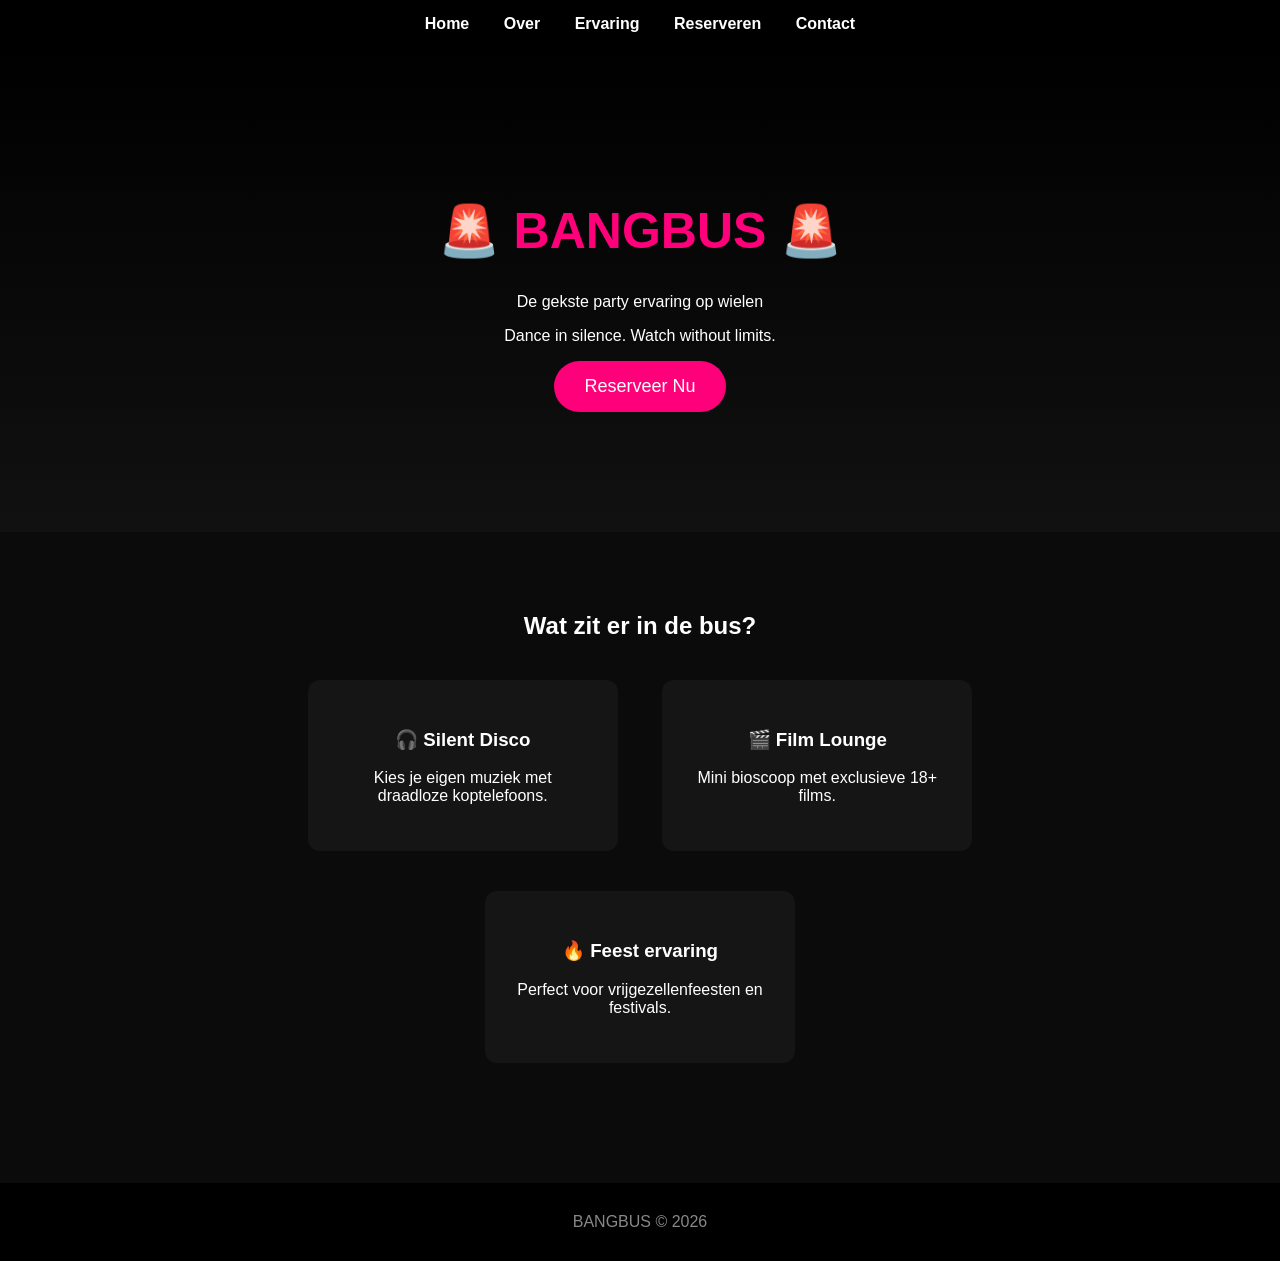
==== index.html @ 5e495880 "Create index.html" ====
<!DOCTYPE html>
<html lang="nl">
<head>
<meta charset="UTF-8">
<title>BANGBUS</title>
<link rel="stylesheet" href="style.css">
</head>

<body>

<nav>
<a href="index.html">Home</a>
<a href="over.html">Over</a>
<a href="ervaring.html">Ervaring</a>
<a href="reserveren.html">Reserveren</a>
<a href="contact.html">Contact</a>
</nav>

<header>

<h1>🚨 BANGBUS 🚨</h1>

<p>De gekste party ervaring op wielen</p>

<p>Dance in silence. Watch without limits.</p>

<a href="reserveren.html">
<button>Reserveer Nu</button>
</a>

</header>

<section>

<h2>Wat zit er in de bus?</h2>

<div class="card">
<h3>🎧 Silent Disco</h3>
<p>Kies je eigen muziek met draadloze koptelefoons.</p>
</div>

<div class="card">
<h3>🎬 Film Lounge</h3>
<p>Mini bioscoop met exclusieve 18+ films.</p>
</div>

<div class="card">
<h3>🔥 Feest ervaring</h3>
<p>Perfect voor vrijgezellenfeesten en festivals.</p>
</div>

</section>

<footer>
BANGBUS © 2026
</footer>

</body>
</html>
---- style.css ----
body{
font-family: Arial, sans-serif;
background:#0b0b0b;
color:white;
margin:0;
}

nav{
background:#000;
padding:15px;
text-align:center;
}

nav a{
color:white;
margin:0 15px;
text-decoration:none;
font-weight:bold;
}

nav a:hover{
color:#ff007a;
}

header{
padding:120px 20px;
text-align:center;
background:linear-gradient(black,#111);
}

h1{
color:#ff007a;
font-size:50px;
}

section{
padding:60px 10%;
text-align:center;
}

.card{
background:#151515;
padding:30px;
border-radius:12px;
margin:20px;
display:inline-block;
width:250px;
}

button{
background:#ff007a;
border:none;
padding:15px 30px;
color:white;
font-size:18px;
border-radius:30px;
cursor:pointer;
}

button:hover{
background:#ff4fa2;
}

footer{
background:#000;
padding:30px;
text-align:center;
color:#888;
margin-top:40px;
}
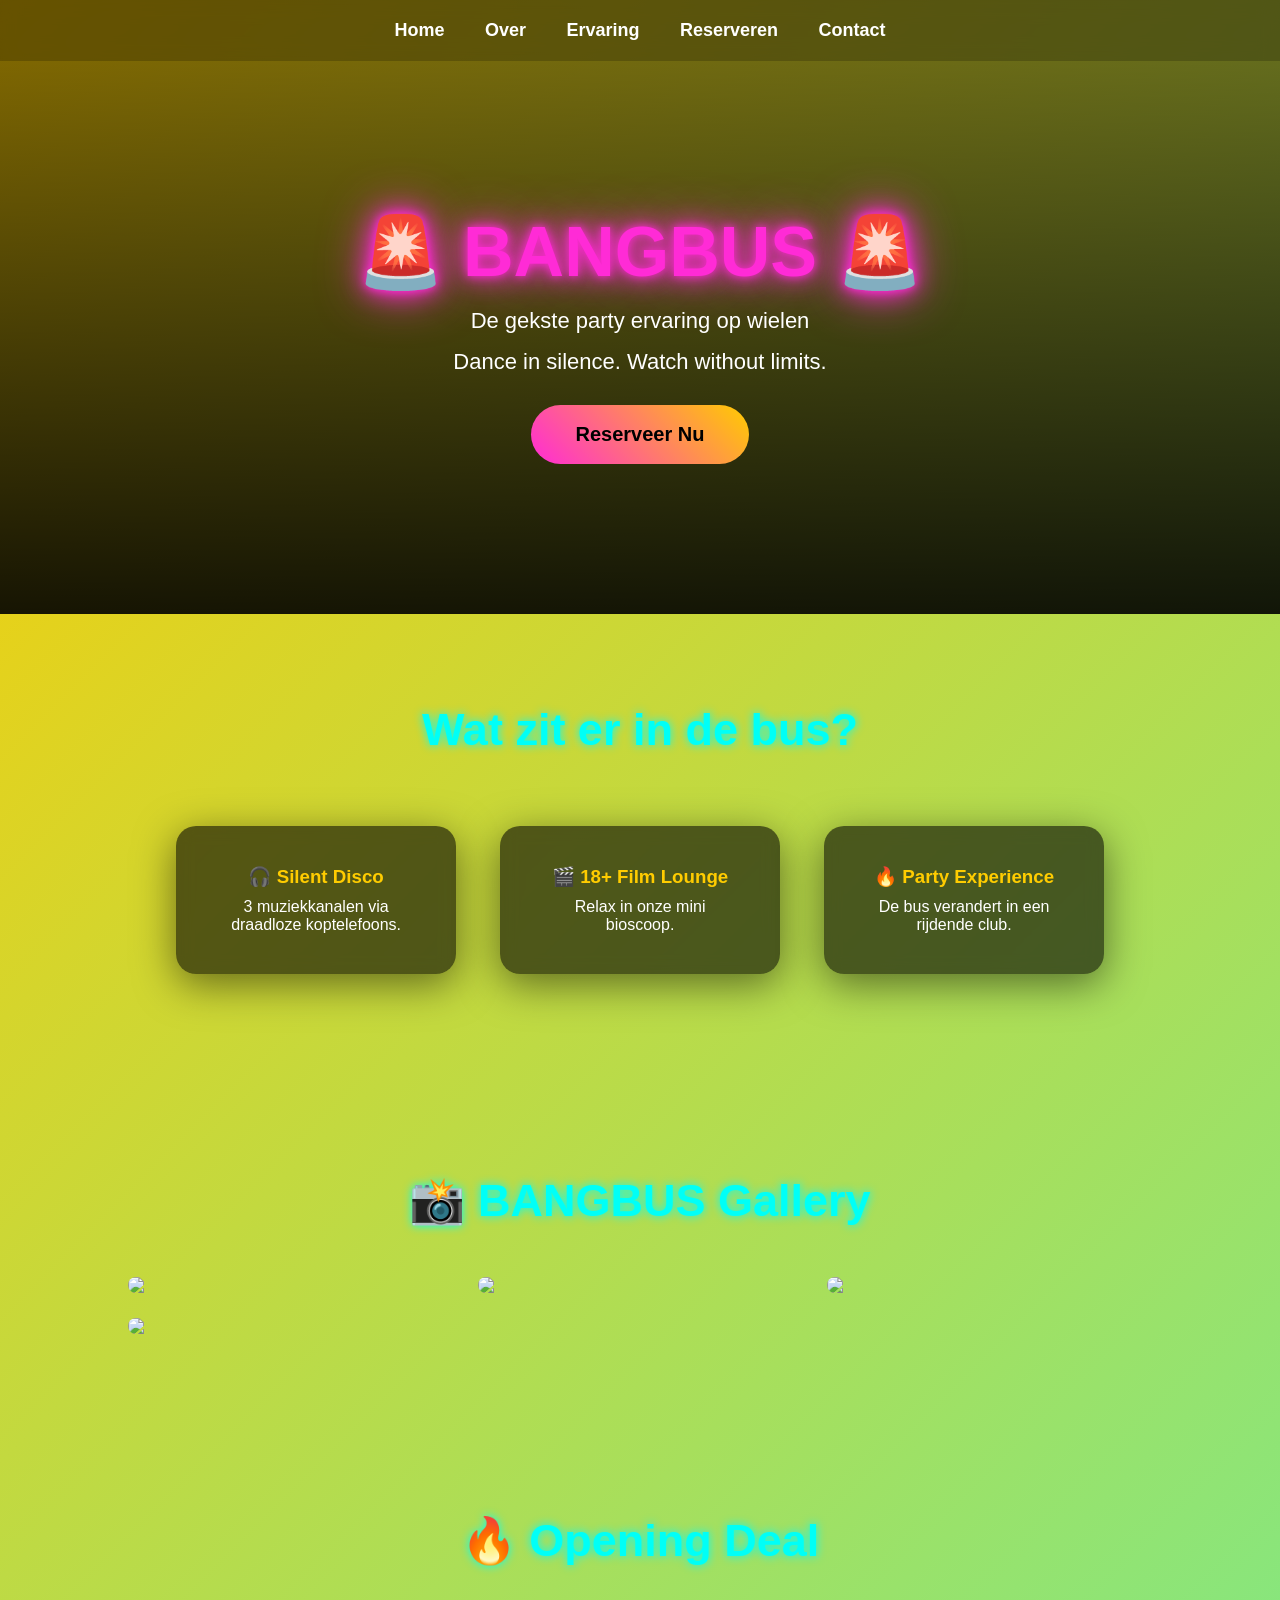
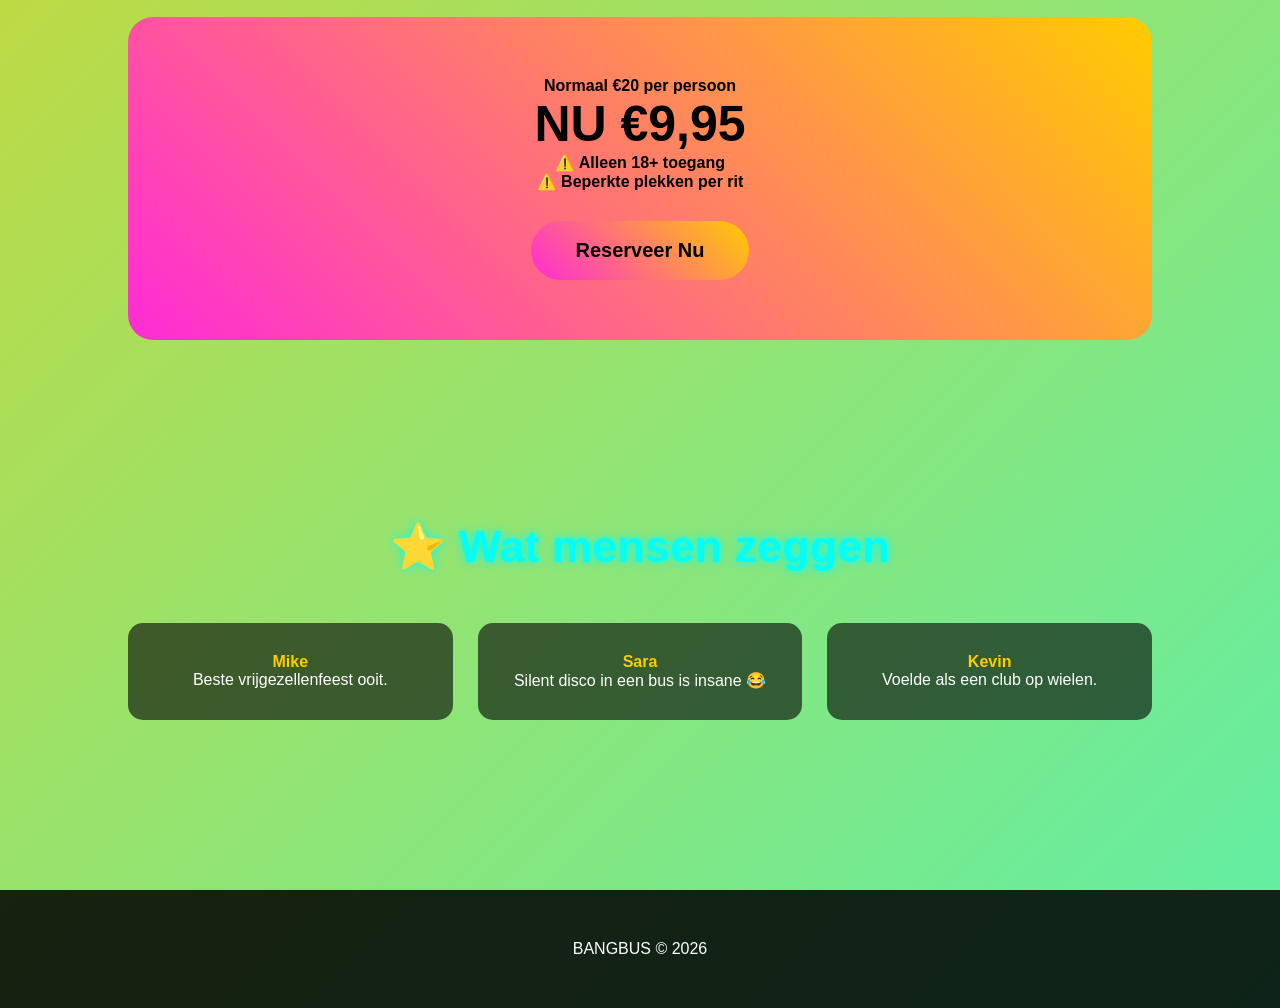
==== commit f21c8069: "Update index.html" ====
--- a/index.html
+++ b/index.html
@@ -9,11 +9,11 @@
 <body>
 
 <nav>
-<a href="index.html">Home</a>
-<a href="over.html">Over</a>
-<a href="ervaring.html">Ervaring</a>
-<a href="reserveren.html">Reserveren</a>
-<a href="contact.html">Contact</a>
+<a href="/">Home</a>
+<a href="over/">Over</a>
+<a href="ervaring/">Ervaring</a>
+<a href="reserveren/">Reserveren</a>
+<a href="contact/">Contact</a>
 </nav>
 
 <header>
@@ -24,7 +24,7 @@
 
 <p>Dance in silence. Watch without limits.</p>
 
-<a href="reserveren.html">
+<a href="reserveren/">
 <button>Reserveer Nu</button>
 </a>
 
@@ -36,17 +36,81 @@
 
 <div class="card">
 <h3>🎧 Silent Disco</h3>
-<p>Kies je eigen muziek met draadloze koptelefoons.</p>
+<p>3 muziekkanalen via draadloze koptelefoons.</p>
 </div>
 
 <div class="card">
-<h3>🎬 Film Lounge</h3>
-<p>Mini bioscoop met exclusieve 18+ films.</p>
+<h3>🎬 18+ Film Lounge</h3>
+<p>Relax in onze mini bioscoop.</p>
 </div>
 
 <div class="card">
-<h3>🔥 Feest ervaring</h3>
-<p>Perfect voor vrijgezellenfeesten en festivals.</p>
+<h3>🔥 Party Experience</h3>
+<p>De bus verandert in een rijdende club.</p>
+</div>
+
+</section>
+
+
+<section>
+
+<h2>📸 BANGBUS Gallery</h2>
+
+<div class="gallery">
+
+<img src="https://images.unsplash.com/photo-1516455590571-18256e5bb9ff">
+<img src="https://images.unsplash.com/photo-1470225620780-dba8ba36b745">
+<img src="https://images.unsplash.com/photo-1492684223066-81342ee5ff30">
+<img src="https://images.unsplash.com/photo-1506157786151-b8491531f063">
+
+</div>
+
+</section>
+
+
+<section>
+
+<h2>🔥 Opening Deal</h2>
+
+<div class="deal">
+
+<p>Normaal €20 per persoon</p>
+
+<h3>NU €9,95</h3>
+
+<p>⚠️ Alleen 18+ toegang</p>
+<p>⚠️ Beperkte plekken per rit</p>
+
+<a href="reserveren/">
+<button>Reserveer Nu</button>
+</a>
+
+</div>
+
+</section>
+
+
+<section>
+
+<h2>⭐ Wat mensen zeggen</h2>
+
+<div class="reviews">
+
+<div class="review">
+<strong>Mike</strong>
+<p>Beste vrijgezellenfeest ooit.</p>
+</div>
+
+<div class="review">
+<strong>Sara</strong>
+<p>Silent disco in een bus is insane 😂</p>
+</div>
+
+<div class="review">
+<strong>Kevin</strong>
+<p>Voelde als een club op wielen.</p>
+</div>
+
 </div>
 
 </section>
--- a/style.css
+++ b/style.css
@@ -1,70 +1,202 @@
+*{
+margin:0;
+padding:0;
+box-sizing:border-box;
+font-family: 'Segoe UI',sans-serif;
+}
+
 body{
-font-family: Arial, sans-serif;
-background:#0b0b0b;
 color:white;
-margin:0;
-}
+background:linear-gradient(-45deg,#ff0080,#7928ca,#2afadf,#ffcc00);
+background-size:400% 400%;
+animation:bgmove 15s ease infinite;
+}
+
+@keyframes bgmove{
+0%{background-position:0% 50%}
+50%{background-position:100% 50%}
+100%{background-position:0% 50%}
+}
+
+/* NAV */
 
 nav{
-background:#000;
-padding:15px;
-text-align:center;
+background:rgba(0,0,0,0.6);
+backdrop-filter:blur(10px);
+padding:20px;
+text-align:center;
+position:sticky;
+top:0;
+z-index:999;
 }
 
 nav a{
 color:white;
-margin:0 15px;
+margin:0 18px;
 text-decoration:none;
-font-weight:bold;
+font-weight:600;
+font-size:18px;
+transition:0.3s;
 }
 
 nav a:hover{
-color:#ff007a;
-}
+color:#00fff7;
+text-shadow:0 0 10px #00fff7;
+}
+
+/* HERO */
 
 header{
-padding:120px 20px;
-text-align:center;
-background:linear-gradient(black,#111);
+padding:150px 20px;
+text-align:center;
+background:linear-gradient(180deg,rgba(0,0,0,0.5),rgba(0,0,0,0.9));
 }
 
 h1{
-color:#ff007a;
-font-size:50px;
-}
+font-size:70px;
+color:#ff2bd6;
+text-shadow:
+0 0 10px #ff2bd6,
+0 0 25px #ff2bd6,
+0 0 50px #ff2bd6;
+}
+
+header p{
+font-size:22px;
+margin-top:15px;
+}
+
+/* CTA BUTTON */
+
+button{
+background:linear-gradient(45deg,#ff2bd6,#ffcc00);
+border:none;
+padding:18px 45px;
+font-size:20px;
+border-radius:50px;
+margin-top:30px;
+cursor:pointer;
+font-weight:700;
+transition:0.3s;
+}
+
+button:hover{
+transform:scale(1.1);
+box-shadow:
+0 0 20px #ff2bd6,
+0 0 40px #ffcc00;
+}
+
+/* SECTIONS */
 
 section{
-padding:60px 10%;
-text-align:center;
-}
+padding:90px 10%;
+text-align:center;
+}
+
+h2{
+font-size:45px;
+margin-bottom:50px;
+color:#00fff7;
+text-shadow:0 0 10px #00fff7;
+}
+
+/* CARD GRID */
 
 .card{
-background:#151515;
-padding:30px;
-border-radius:12px;
+background:rgba(0,0,0,0.6);
+backdrop-filter:blur(8px);
+padding:40px;
+border-radius:20px;
 margin:20px;
 display:inline-block;
-width:250px;
-}
-
-button{
-background:#ff007a;
-border:none;
-padding:15px 30px;
-color:white;
-font-size:18px;
-border-radius:30px;
-cursor:pointer;
-}
-
-button:hover{
-background:#ff4fa2;
-}
+width:280px;
+transition:0.4s;
+box-shadow:0 10px 40px rgba(0,0,0,0.5);
+}
+
+.card:hover{
+transform:translateY(-12px) scale(1.05);
+box-shadow:
+0 0 20px #ff2bd6,
+0 0 40px #00fff7;
+}
+
+.card h3{
+color:#ffcc00;
+margin-bottom:10px;
+}
+
+/* GALLERY */
+
+.gallery{
+display:grid;
+grid-template-columns:repeat(auto-fit,minmax(250px,1fr));
+gap:25px;
+}
+
+.gallery img{
+width:100%;
+border-radius:15px;
+transition:0.4s;
+}
+
+.gallery img:hover{
+transform:scale(1.08);
+box-shadow:0 0 25px #ff2bd6;
+}
+
+/* REVIEWS */
+
+.reviews{
+display:grid;
+grid-template-columns:repeat(auto-fit,minmax(250px,1fr));
+gap:25px;
+}
+
+.review{
+background:rgba(0,0,0,0.6);
+padding:30px;
+border-radius:15px;
+}
+
+.review strong{
+color:#ffcc00;
+}
+
+/* DEAL BANNER */
+
+.deal{
+background:linear-gradient(45deg,#ff2bd6,#ffcc00);
+color:black;
+padding:60px;
+border-radius:25px;
+font-weight:bold;
+}
+
+.deal h3{
+font-size:50px;
+}
+
+/* FOOTER */
 
 footer{
-background:#000;
-padding:30px;
-text-align:center;
-color:#888;
-margin-top:40px;
-}
+background:rgba(0,0,0,0.85);
+padding:50px 20px;
+text-align:center;
+margin-top:80px;
+}
+
+footer p{
+margin:10px 0;
+color:#ccc;
+}
+
+footer a{
+color:#00fff7;
+text-decoration:none;
+}
+
+footer a:hover{
+text-shadow:0 0 10px #00fff7;
+}
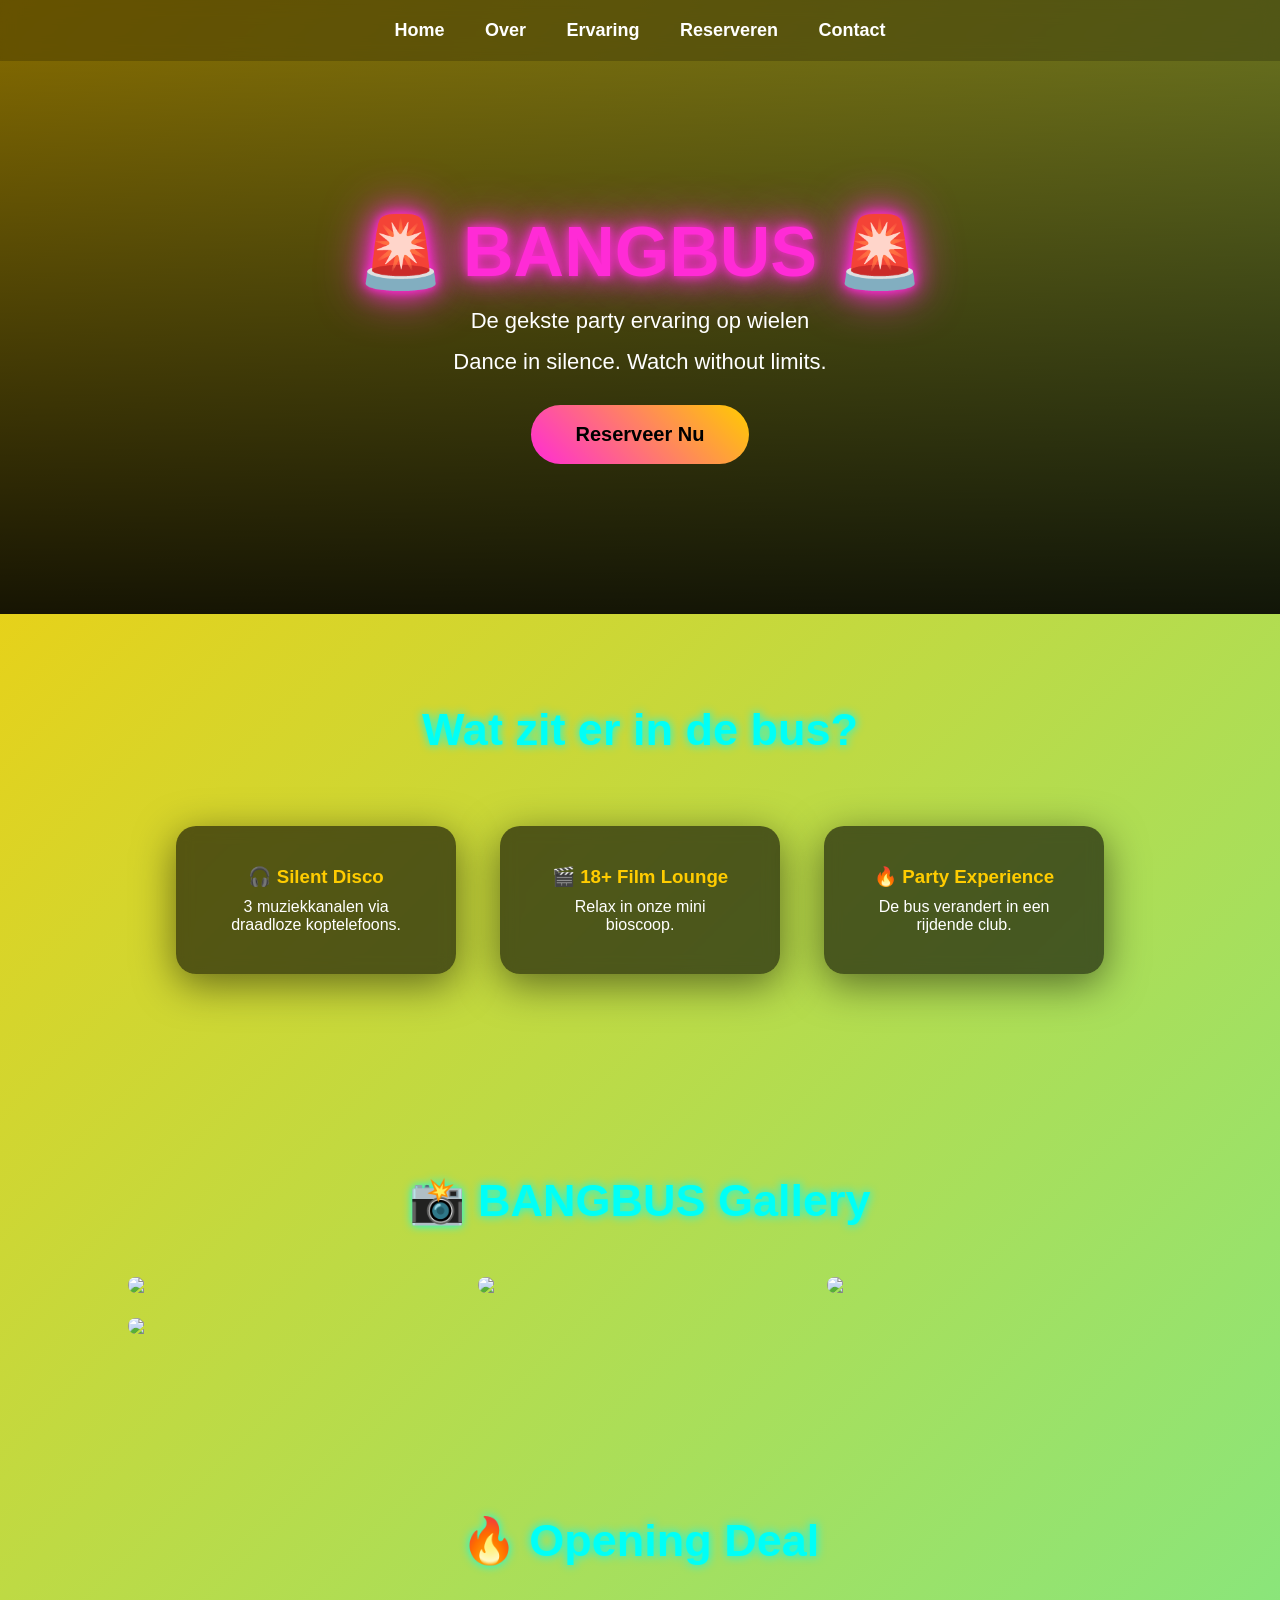
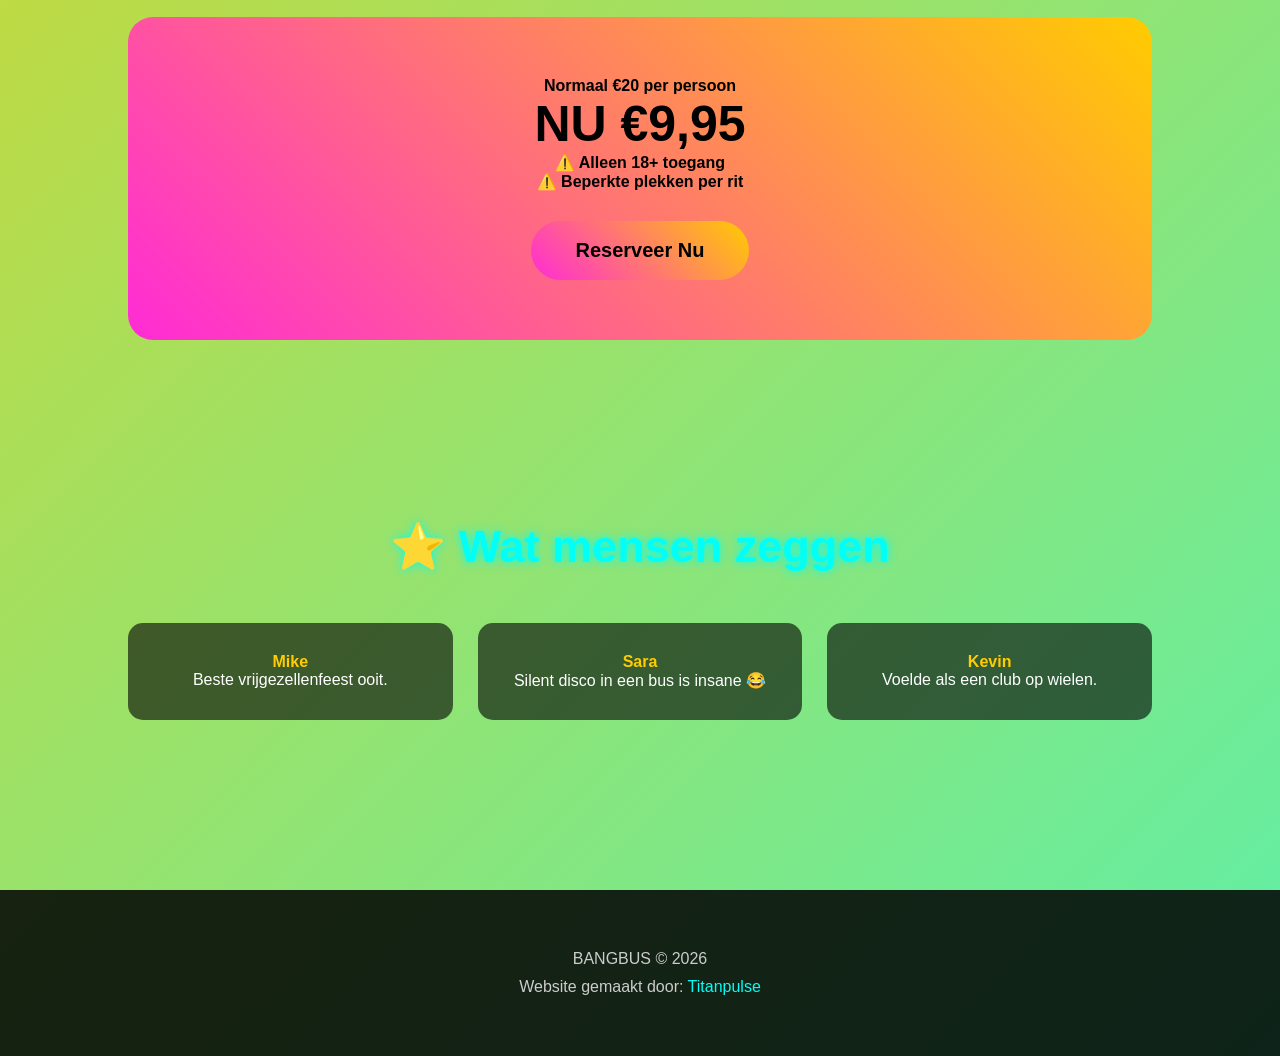
==== commit 0c99f722: "Update index.html" ====
--- a/index.html
+++ b/index.html
@@ -116,7 +116,16 @@
 </section>
 
 <footer>
-BANGBUS © 2026
+
+<p>BANGBUS © 2026</p>
+
+<p>
+Website gemaakt door:
+<a href="https://www.titanpulse.nl/" target="_blank">
+Titanpulse
+</a>
+</p>
+
 </footer>
 
 </body>
